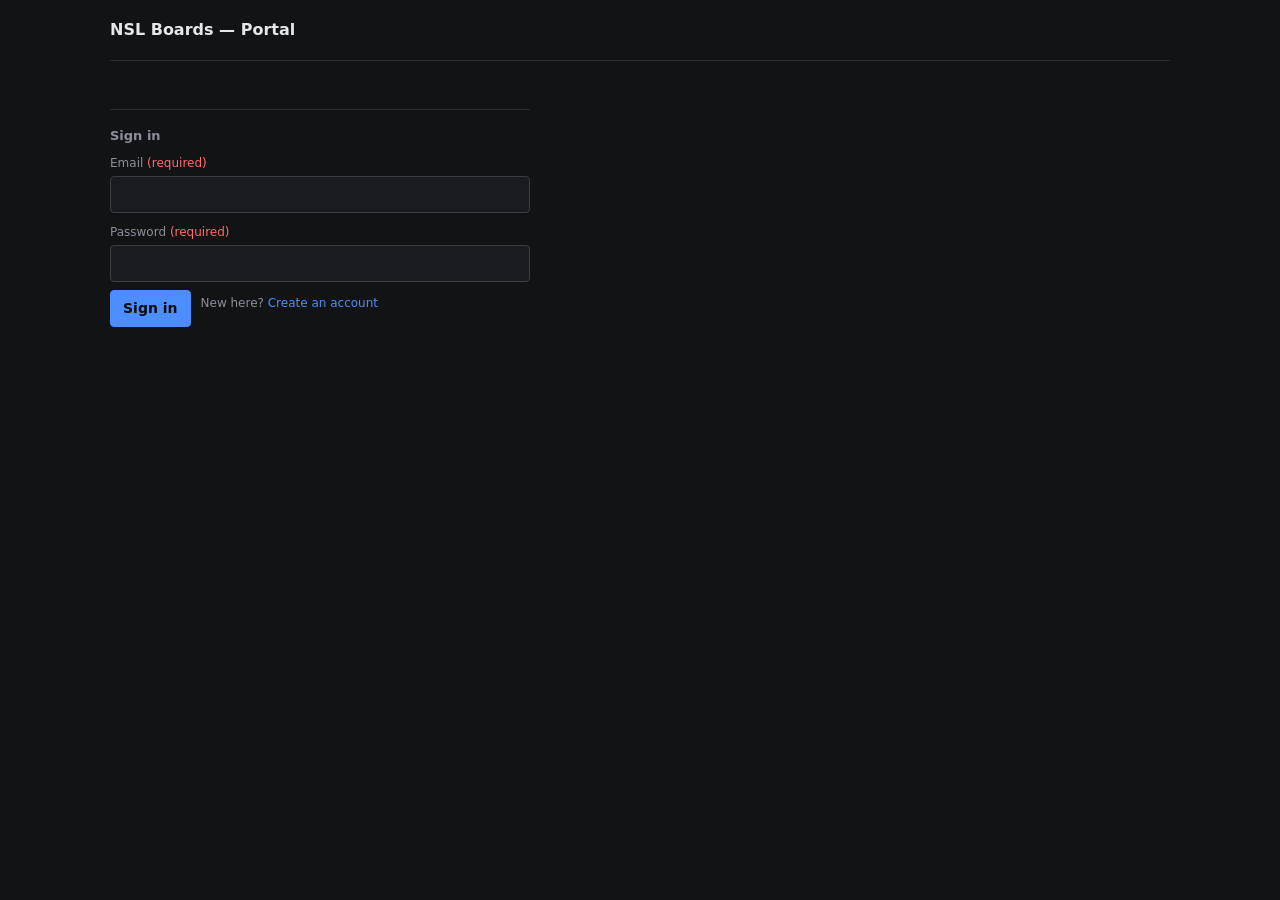
==== portal/frontend/index.html @ 8a795899 "Audio creator: search/cut/merge TfL announcements across Stops, Destinations, Routes and Originals -" ====
<!doctype html><html><head><meta charset=utf8><meta name=viewport content="width=device-width,initial-scale=1">
<title>NSL Portal</title><link rel=icon href=data:,><link rel=stylesheet href="styles.css">
</head><body>
<div class=window><div class=titlebar>NSL Boards — Portal</div>
<div class=body>
<div id=authbar class=row style="justify-content:space-between;align-items:center">
<span id=who>Not signed in</span>
<span class=row><select id=orgsel aria-label="Organisation"></select>
<button id=btn-logout>Sign out</button></span>
</div>
<div id=authview>
<div id=auth-signin class=group><div class=grouptitle>Sign in</div>
<form id=form-login>
<div class=row>
<div style="flex:1;min-width:220px"><label for=si-email>Email <span class=req>(required)</span></label><input id=si-email type=email autocomplete=username></div>
<div style="flex:1;min-width:220px"><label for=si-pass>Password <span class=req>(required)</span></label><input id=si-pass type=password autocomplete=current-password></div>
</div>
<div class=row><button type=submit class=primary>Sign in</button>
<span class=hint>New here? <a href="#" id=link-signup>Create an account</a></span></div>
<div class=err id=si-err></div>
</form>
</div>
<div id=auth-signup class=group style="display:none"><div class=grouptitle>Create account</div>
<form id=form-signup>
<p class=hint>Creates your login <b>and</b> a new organisation. You become its owner and can invite others later.</p>
<div><label for=su-name>Your name</label><input id=su-name autocomplete=name></div>
<div><label for=su-org>Organisation name <span class=req>(required)</span></label><input id=su-org></div>
<div class=row>
<div style="flex:1;min-width:220px"><label for=su-email>Email <span class=req>(required)</span></label><input id=su-email type=email autocomplete=email></div>
<div style="flex:1;min-width:220px"><label for=su-pass>Password <span class=req>(required, min 8 characters)</span></label><input id=su-pass type=password autocomplete=new-password></div>
</div>
<div><label for=su-pass2>Confirm password <span class=req>(required)</span></label><input id=su-pass2 type=password autocomplete=new-password></div>
<div class=row><button type=submit class=primary>Create account &amp; organisation</button>
<span class=hint>Already have an account? <a href="#" id=link-signin>Sign in</a></span></div>
<div class=err id=su-err></div>
</form>
</div>
</div>
<div id=mainview style="display:none">
<div class=tabs id=tabs>
<button class=tab data-tab=programs>Programs</button>
<button class=tab data-tab=codes>Codes</button>
<button class=tab data-tab=controllers>Controllers</button>
<button class=tab data-tab=audio>Audio &amp; Voices</button>
<button class=tab data-tab=tfl>Audio creator</button>
<button class=tab data-tab=remote>Remote control</button>
</div>
<div class=err id=err></div>
<section id=tab-programs>
<div class=group><div class=grouptitle>Programs</div>
<div class=row>
<div style="flex:2;min-width:200px"><label for=np-name>New program name <span class=req>(required)</span></label><input id=np-name></div>
<div style="flex:1;min-width:120px"><label for=np-width>Logical width (px)</label><input id=np-width type=number value=240></div>
<div style="align-self:end"><button id=btn-newprog class=primary>New program</button></div>
</div>
<table><thead><tr><th>Program</th><th>Services</th><th>Published</th><th>Actions</th></tr></thead><tbody id=progrows></tbody></table>
</div>
<div class=group id=progdetail style="display:none"><div class=grouptitle>Program detail</div>
<div id=pd-body></div>
</div>
</section>
<section id=tab-codes style="display:none">
<div class=group><div class=grouptitle>Destination codes (8 digits, unique per program)</div>
<div class=row><div style="flex:1"><label for=codes-prog>Program</label><select id=codes-prog></select></div>
<div style="align-self:end"><button id=btn-codes>Load codes</button></div></div>
<table><thead><tr><th>Code</th><th>Service</th><th>Destination</th></tr></thead><tbody id=coderows></tbody></table>
</div>
</section>
<section id=tab-controllers style="display:none">
<div class=group><div class=grouptitle>Controllers</div>
<div class=row>
<div style="flex:1;min-width:140px"><label for=pair-code>Pairing code</label><input id=pair-code maxlength=6></div>
<div style="flex:2;min-width:160px"><label for=pair-name>Controller name <span class=req>(required)</span></label><input id=pair-name></div>
<div style="align-self:end" class=row><button id=btn-pair class=primary>Pair controller</button>
<button id=btn-sim title="Register a fake device to get a code for testing">Simulate device</button></div>
</div>
<table><thead><tr><th>Name</th><th>Status</th><th>Last seen</th><th>App</th><th>Programs (want / on bus)</th><th>Actions</th></tr></thead><tbody id=ctlrows></tbody></table>
</div>
<dialog id=token-dialog>
<div class=grouptitle>Device token — copy it now</div>
<p class=hint id=token-sub>This token is shown <b>once</b>. The Pi needs it to talk to the portal. Lose it and use “Rotate token” on the controller row for a new one.</p>
<div class=row><div style="flex:1"><label for=token-value>Device token</label><input id=token-value readonly></div>
<div style="align-self:end"><button id=btn-token-copy>Copy</button></div></div>
<div><label for=token-pi>On the Pi (replace the NSL_TOKEN line, keep PORTAL_URL)</label><pre id=token-pi></pre></div>
<div class=row style="justify-content:flex-end"><button id=btn-token-close class=primary>Done</button></div>
</dialog>
</section>
<section id=tab-audio style="display:none">
<div class=group><div class=grouptitle>Audio clips</div>
<p class=hint>Clips are picked by name everywhere — stops, services and announcements. Names use lowercase letters, numbers and dashes.</p>
<table><thead><tr><th>Clip name</th><th>Source</th><th>Preview</th><th>Actions</th></tr></thead><tbody id=audiorows></tbody></table>
<div class=row>
<div style="flex:2;min-width:200px"><label for=au-name>Clip name <span class=req>(required)</span></label><input id=au-name><div class=hint>e.g. derby-bus-station. Auto-filled from the file — edit before uploading.</div><div class=err id=au-name-err></div></div>
<div style="flex:2"><label for=au-file>Audio file (MP3/WAV/OGG/M4A/FLAC, max 50 MB) <span class=req>(required)</span></label><input id=au-file type=file accept="audio/*,.flac,.wav,.mp3,.ogg,.m4a"></div>
<div style="align-self:end"><button id=btn-upload>Upload</button></div>
</div>
</div>
<div class=group><div class=grouptitle>Generate with Piper</div>
<p class=hint>Without an uploaded voice this saves an audible preview tone (not silence) so you can test playback. Upload a voice below for real speech.</p>
<div><label for=gen-text>Text to speak <span class=req>(required)</span></label><textarea id=gen-text rows=2></textarea></div>
<div class=row>
<div style="flex:2"><label for=gen-name>Clip name <span class=req>(required)</span></label><input id=gen-name><div class=hint>e.g. derby-bus-station. Auto-suggested from the text — edit before generating.</div><div class=err id=gen-name-err></div></div>
<div style="flex:1"><label for=gen-voice>Voice</label><select id=gen-voice></select></div>
<div style="flex:1"><label for=gen-speed>Speed</label><input id=gen-speed type=number step=0.1 value=1.0></div>
<div style="align-self:end"><button id=btn-generate class=primary>Generate</button></div>
</div>
</div>
<div class=group><div class=grouptitle>Voices</div>
<table><thead><tr><th>Name</th><th>Language</th><th>Sample rate</th></tr></thead><tbody id=voicerows></tbody></table>
<div class=row>
<div style="flex:1"><label for=vv-name>Voice name <span class=req>(required)</span></label><input id=vv-name></div>
<div style="flex:2"><label for=vv-model>Model file (.onnx) <span class=req>(required)</span></label><input id=vv-model type=file accept=".onnx"></div>
<div style="flex:2"><label for=vv-config>Config file (.onnx.json) <span class=req>(required)</span></label><input id=vv-config type=file accept=".json"></div>
<div style="align-self:end"><button id=btn-voice>Upload voice</button></div>
</div>
</div>
</section>
<section id=tab-tfl style="display:none">
<div class=group><div class=grouptitle>Audio creator — cut TfL announcements</div>
<p class=hint>Search the iBus library — <b>Stops</b>, <b>Destinations</b>, <b>Routes</b> and <b>Originals</b> (e.g. <b>Morrisons</b>, a terminus, a route number, or S_WESTCOMBE…). Load a file, drag a region on the waveform, then save. The trimmed clip uploads straight to your Audio library so you can pick it in the stops portal.</p>
<div class=row>
<div style="flex:2;min-width:200px"><label for=tfl-q>Search announcements</label><input id=tfl-q placeholder="e.g. Morrisons"></div>
<div style="flex:1;min-width:160px"><label for=tfl-folder>Library</label><select id=tfl-folder><option value="">All libraries</option><option value="Stops">Stops</option><option value="Destinations">Destinations</option><option value="Routes">Routes</option><option value="Original">Originals</option></select></div>
<div style="align-self:end" class=row><button id=btn-tfl-search class=primary>Search</button></div>
</div>
<div id=tfl-count class=hint></div>
<table><thead><tr><th>Announcement</th><th>Library</th><th></th></tr></thead><tbody id=tfl-rows></tbody></table>
</div>
<div class=group id=tfl-editor style="display:none"><div class=grouptitle id=tfl-title>Trim</div>
<audio id=tfl-audio controls style="width:100%"></audio>
<div><label>Waveform — drag to select the bit to keep</label><canvas id=tfl-wave style="width:100%;height:110px;border:1px solid #888;background:#111;display:block"></canvas></div>
<div class=row>
<div style="flex:1"><label for=tfl-start>Start (s)</label><input id=tfl-start type=number step=0.01 min=0 value=0></div>
<div style="flex:1"><label for=tfl-end>End (s)</label><input id=tfl-end type=number step=0.01 min=0 value=0></div>
<div style="flex:1"><label>Length</label><div id=tfl-dur class=hint>—</div></div>
<div style="align-self:end" class=row><button id=btn-tfl-play-sel class=primary>Play selection</button></div>
</div>
<div class=row>
<div style="flex:2;min-width:200px"><label for=tfl-name>Clip name <span class=req>(required)</span></label><input id=tfl-name><div class=hint>Lowercase, numbers and dashes. Auto-filled from the file — edit before saving.</div><div class=err id=tfl-name-err></div></div>
<div style="align-self:end" class=row><button id=btn-tfl-save class=primary>Cut &amp; save to library</button><button id=btn-tfl-add-merge>Add selection to merge</button></div>
</div>
<div id=tfl-save-msg class=hint></div>
<div class=err id=tfl-err></div>
</div>
<div class=group><div class=grouptitle>Merge timeline — join words into one clip</div>
<p class=hint>Example: load <b>Bloomfield Road…</b>, trim to just “Bloomfield”, press “Add selection to merge”. Then load a <b>Crescent</b> file, trim to “Crescent”, add it too. Tweak each part's trim inline (or press <b>Trim</b> to load it back into the waveform editor), set the gap or crossfade on each transition, preview the exact result, then save — and come back to tweak and re-save any time.</p>
<div id=tfl-merge-list class=hint>No parts yet — add selections with the button above, or “+ Merge” a whole file from the search results.</div>
<div><label>Merged preview (exactly what save will produce)</label><canvas id=tfl-merge-wave style="width:100%;height:70px;border:1px solid #888;background:#111;display:block"></canvas></div>
<div id=tfl-merge-total class=hint></div>
<div class=row>
<div style="flex:2;min-width:200px"><label for=tfl-merge-name>Merged clip name <span class=req>(required)</span></label><input id=tfl-merge-name><div class=err id=tfl-merge-name-err></div></div>
<div style="align-self:end" class=row><button id=btn-tfl-play-merge>Play merged</button><button id=btn-tfl-merge-save class=primary>Merge &amp; save</button><button id=btn-tfl-merge-clear>Clear</button></div>
</div>
<div id=tfl-merge-msg class=hint></div>
<div class=err id=tfl-merge-err></div>
</div>
</section>
<section id=tab-remote style="display:none">
<div class=group><div class=grouptitle>Remote control (device must be online)</div>
<div class=row><div style="flex:1"><label for=rc-ctl>Controller</label><select id=rc-ctl></select></div>
<div style="align-self:end"><button id=btn-rc-refresh>Refresh</button></div></div>
<div id=rc-state class=hint>Select a controller.</div>
<div class=group><div class=grouptitle>Now on the bus</div>
<div id=rc-live class=hint>Select a controller to see its current stop.</div>
</div>
<div class=row>
<div style="flex:2;min-width:200px"><label for=rc-code>8-digit code</label><input id=rc-code maxlength=8 inputmode=numeric></div>
<div style="align-self:end"><button id=btn-rc-code class=primary>Select destination</button></div>
</div>
<div id=rc-result class=hint></div>
<details><summary>More controls (stops, announcements, override, volume, program)</summary>
<div class=row>
<button id=btn-prev>Prev stop</button><button id=btn-next>Next stop</button>
<button id=btn-an>Announce next</button><button id=btn-aa>Announce approaching</button>
</div>
<div class=row>
<div style="flex:2"><label for=rc-ov>Override text</label><input id=rc-ov></div>
<div style="align-self:end" class=row><button id=btn-ov>Apply override</button><button id=btn-ovc>Clear override</button></div>
</div>
<div class=row>
<div style="flex:1"><label for=rc-vol>Volume (0–100)</label><input id=rc-vol type=number min=0 max=100 value=80></div>
<div style="align-self:end" class=row><button id=btn-vol>Set volume</button><button id=btn-mute>Mute</button></div>
</div>
<div class=row>
<div style="flex:1"><label for=rc-prog>Program</label><select id=rc-prog></select></div>
<div style="align-self:end"><button id=btn-rc-prog>Select program</button></div>
</div>
</details>
</div>
</section>
</div>
</div></div>
<script src="layout.js"></script>
<script src="app.js"></script>
</body></html>
---- portal/frontend/styles.css ----
/* NSL Portal: plain dark UI. No cards, no gradients, no shadows. */
:root{
  --bg:#121315; --panel:#1a1b1e; --line:#2c2e33; --line2:#3a3d44;
  --ink:#e6e7ea; --muted:#8b8f98;
  --accent:#4c8dff; --accent-h:#6aa0ff;
  --danger:#ff6b6b; --ok:#4cc38a; --amber:#FFB000;
  --font:system-ui,-apple-system,"Segoe UI",Roboto,sans-serif;
  color-scheme:dark;
}
*{box-sizing:border-box}
body{background:var(--bg);color:var(--ink);font:14px/1.5 var(--font);margin:0}

/* layout: one flat column, no outer box */
.window{max-width:1100px;margin:0 auto;padding:0 20px 48px}
.titlebar{padding:18px 0;font-size:16px;font-weight:600;border-bottom:1px solid var(--line)}
.body{padding:16px 0 0;display:block}
.body > *{margin-bottom:16px}

#authbar{display:flex;margin:0 0 8px;padding:0 0 12px;border-bottom:1px solid var(--line)}
#authbar select{width:auto;min-width:160px}
#who{color:var(--muted)}
#authview{max-width:420px;margin:32px 0}

/* sections: separated by a line, never boxed */
.group{background:none;border:none;border-top:1px solid var(--line);border-radius:0;
  padding:16px 0 0;margin:24px 0 0}
.group .group{border-top:1px solid var(--line);margin-top:16px}
.grouptitle{position:static;display:block;background:none;padding:0;margin:0 0 4px;
  font-size:13px;font-weight:600;color:var(--muted)}
h3{margin:20px 0 6px;font-size:15px;font-weight:600}
p{margin:6px 0}
a{color:var(--accent);text-decoration:none}
a:hover{text-decoration:underline}

/* forms */
label{display:block;font-size:12px;color:var(--muted);margin:10px 0 4px}
label .req{color:var(--danger)}
input,select,textarea{width:100%;background:var(--panel);color:var(--ink);font:inherit;
  border:1px solid var(--line2);border-radius:4px;padding:7px 9px}
input:focus,select:focus,textarea:focus{outline:none;border-color:var(--accent)}
input[readonly]{color:var(--muted)}
input[type=checkbox],input[type=radio]{width:auto;accent-color:var(--accent);margin-right:6px;vertical-align:middle}
input[type=color]{padding:2px;height:34px}
textarea{resize:vertical}
.row{display:flex;gap:10px;flex-wrap:wrap;align-items:flex-start;margin-top:8px}
.row > div > label:first-child{margin-top:0}
.hint{font-size:12px;color:var(--muted);margin:4px 0}
.err{font-size:13px;color:var(--danger)}
.err:empty{display:none}
.ok{color:var(--ok)}

/* buttons */
button{font:inherit;color:var(--ink);background:var(--panel);border:1px solid var(--line2);
  border-radius:4px;padding:7px 12px;cursor:pointer}
button:hover{border-color:var(--accent-h)}
button:focus-visible{outline:1px solid var(--accent);outline-offset:1px}
button:disabled{opacity:.45;cursor:default}
button.primary{background:var(--accent);border-color:var(--accent);color:#0b0c0e;font-weight:600}
button.primary:hover{background:var(--accent-h);border-color:var(--accent-h)}
button[data-del],button[data-delclip],button[data-svc-del],button[data-unpair],button[data-delstop],#lay-del{
  color:var(--danger)}
button[data-del]:hover,button[data-delclip]:hover,button[data-svc-del]:hover,
button[data-unpair]:hover,button[data-delstop]:hover,#lay-del:hover{border-color:var(--danger)}

/* tabs */
.tabs{display:flex;gap:20px;border-bottom:1px solid var(--line);margin-bottom:8px}
button.tab{background:none;border:none;border-bottom:2px solid transparent;border-radius:0;
  padding:8px 0;margin-bottom:-1px;color:var(--muted)}
button.tab:hover{color:var(--ink);border-bottom-color:var(--line2)}
button.tab.on{color:var(--ink);border-bottom-color:var(--accent)}

/* tables: lines only */
table{width:100%;border-collapse:collapse;margin-top:10px}
th{font-size:12px;font-weight:600;color:var(--muted);text-align:left}
th,td{padding:8px 10px 8px 0;text-align:left;vertical-align:middle;border-bottom:1px solid var(--line)}
tbody tr:hover{background:var(--panel)}
tr.sel{background:var(--panel)}
td.row{display:table-cell;margin:0;white-space:nowrap}
td.row button{margin:2px 6px 2px 0;padding:4px 10px;font-size:13px}
td input,td select{padding:5px 8px}
.kbd{font-family:ui-monospace,Menlo,Consolas,monospace;color:var(--amber)}

/* LED previews */
.led{display:inline-block;background:#000;border:1px solid var(--line2);padding:6px}
.led canvas,canvas.led{image-rendering:pixelated}
#lay-canvas,#lay-preview,#pv-screens canvas{border:1px solid var(--line2)!important;background:#000}

/* details and dialogs */
details{margin-top:12px;border:none;padding:0}
summary{cursor:pointer;color:var(--muted);padding:4px 0}
summary:hover{color:var(--ink)}
details[open] > summary{color:var(--ink)}
pre{background:#000;color:#cfd3dc;padding:10px;border:1px solid var(--line);border-radius:4px;
  font:12px/1.5 ui-monospace,Menlo,Consolas,monospace;overflow:auto;white-space:pre-wrap;word-break:break-all}
dialog{background:var(--bg);color:var(--ink);border:1px solid var(--line2);border-radius:6px;
  padding:20px;max-width:560px;width:calc(100% - 32px)}
dialog::backdrop{background:rgba(0,0,0,.6)}
dialog h3{margin-top:0}

#pd-versions{color:var(--muted);font-size:12px;margin:8px 0}
#pv-meta{color:var(--muted)}

@media(max-width:700px){
  .window{padding:0 12px 32px}
  table{display:block;overflow-x:auto;white-space:nowrap}
  .tabs{overflow-x:auto;gap:16px}
  button{min-height:40px}
  input,select,textarea{font-size:16px}
}
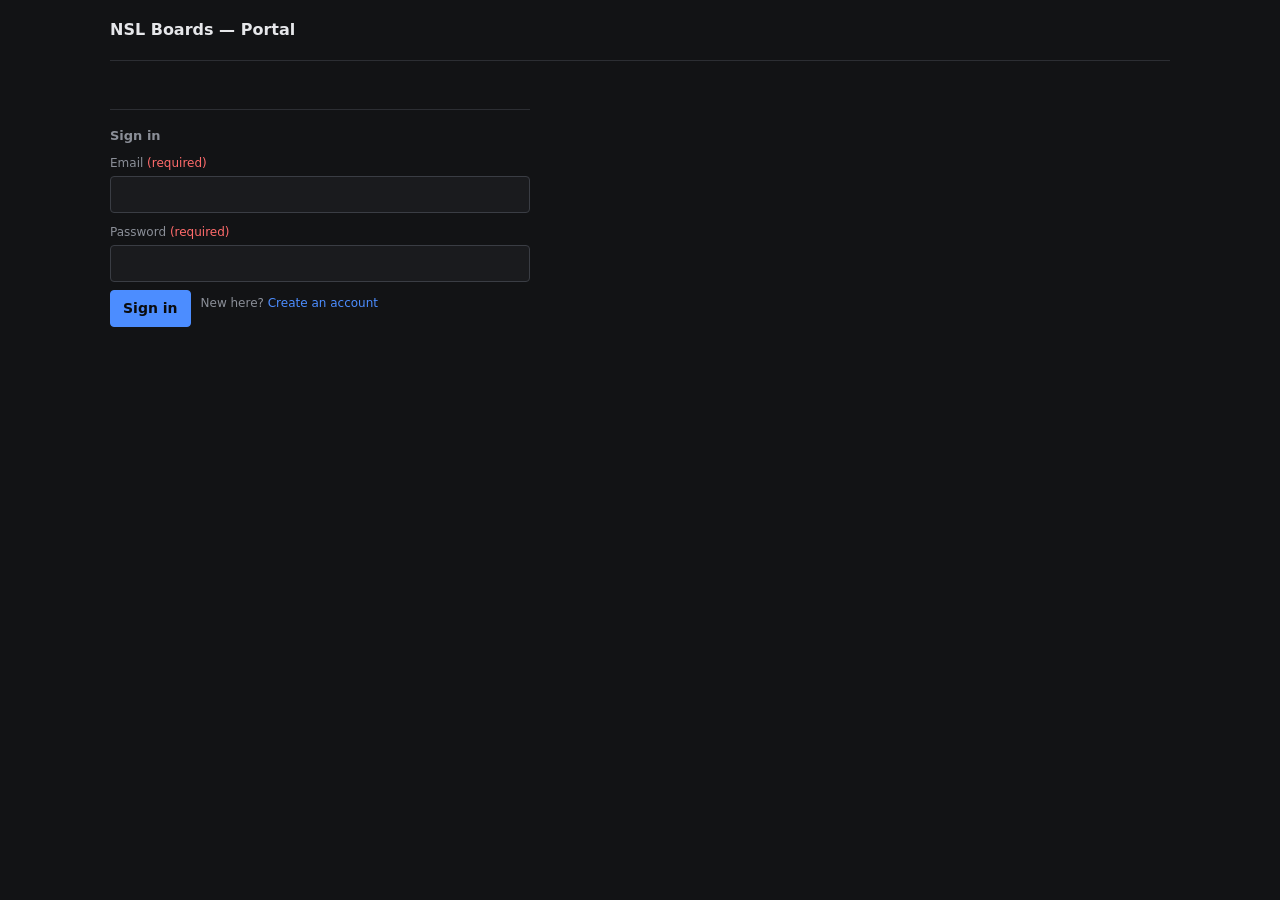
==== commit 8096866e: "Replace-and-delete for audio clips instead of dead-end error - GET /api/audio/{sha}/usages lists sto" ====
--- a/portal/frontend/index.html
+++ b/portal/frontend/index.html
@@ -95,6 +95,14 @@
 <div style="align-self:end"><button id=btn-upload>Upload</button></div>
 </div>
 </div>
+<dialog id=clip-del-dialog>
+<div class=grouptitle id=cdd-title>Delete clip</div>
+<div id=cdd-uses class=hint></div>
+<div><label for=cdd-replace>Replace all uses with</label><select id=cdd-replace></select>
+<div class=hint>Pick another clip, or Silent to leave those stops and announcements with no audio.</div></div>
+<div class=err id=cdd-err></div>
+<div class=row style="justify-content:flex-end"><button id=cdd-cancel>Cancel</button><button id=cdd-confirm class=primary>Replace &amp; delete</button></div>
+</dialog>
 <div class=group><div class=grouptitle>Generate with Piper</div>
 <p class=hint>Without an uploaded voice this saves an audible preview tone (not silence) so you can test playback. Upload a voice below for real speech.</p>
 <div><label for=gen-text>Text to speak <span class=req>(required)</span></label><textarea id=gen-text rows=2></textarea></div>
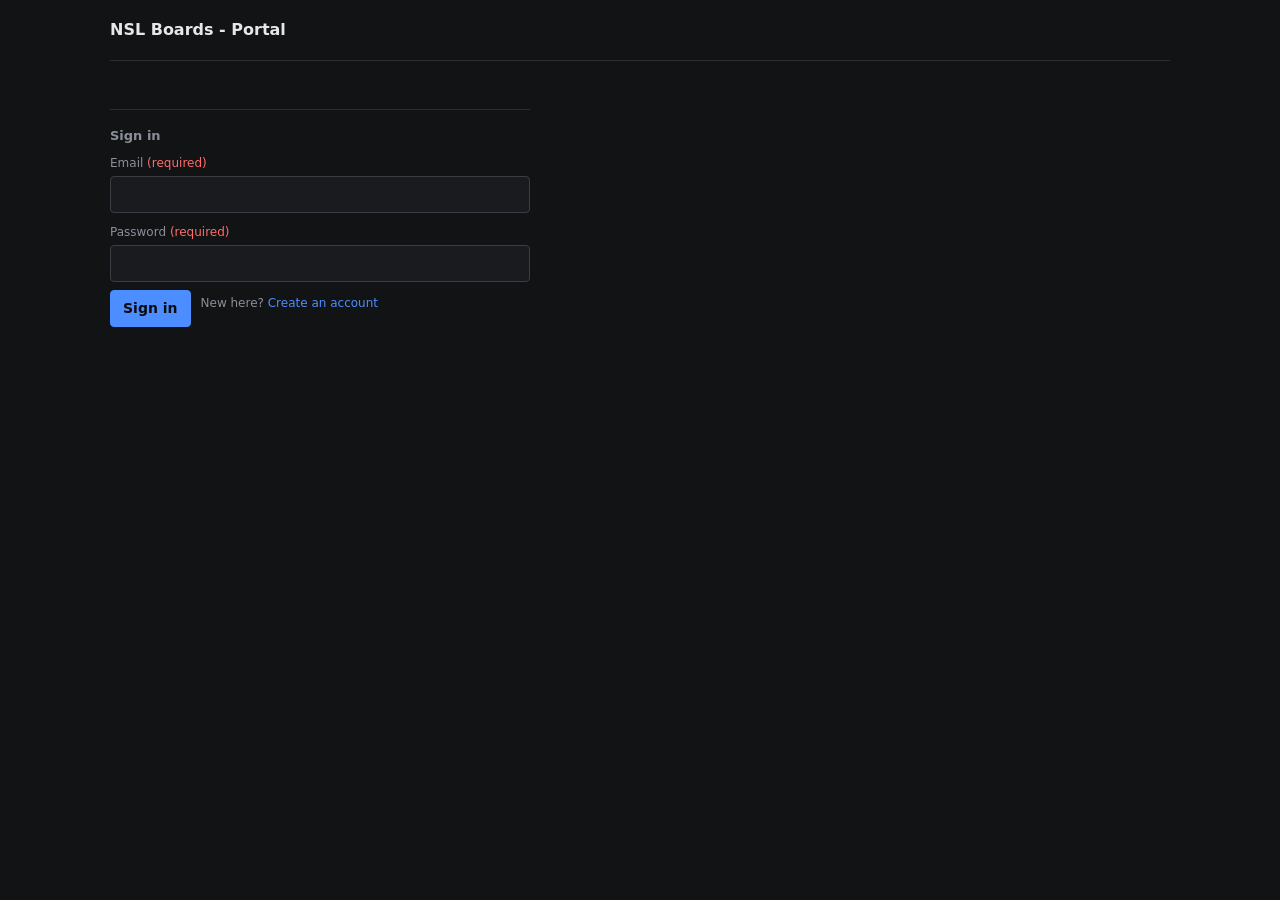
==== commit 64507e12: "Multi-speaker Piper voices: pick a speaker per generation - Parse speaker_id_map on voice upload (nu" ====
--- a/portal/frontend/index.html
+++ b/portal/frontend/index.html
@@ -1,7 +1,7 @@
 <!doctype html><html><head><meta charset=utf8><meta name=viewport content="width=device-width,initial-scale=1">
 <title>NSL Portal</title><link rel=icon href=data:,><link rel=stylesheet href="styles.css">
 </head><body>
-<div class=window><div class=titlebar>NSL Boards — Portal</div>
+<div class=window><div class=titlebar>NSL Boards - Portal</div>
 <div class=body>
 <div id=authbar class=row style="justify-content:space-between;align-items:center">
 <span id=who>Not signed in</span>
@@ -77,7 +77,7 @@
 <table><thead><tr><th>Name</th><th>Status</th><th>Last seen</th><th>App</th><th>Programs (want / on bus)</th><th>Actions</th></tr></thead><tbody id=ctlrows></tbody></table>
 </div>
 <dialog id=token-dialog>
-<div class=grouptitle>Device token — copy it now</div>
+<div class=grouptitle>Device token - copy it now</div>
 <p class=hint id=token-sub>This token is shown <b>once</b>. The Pi needs it to talk to the portal. Lose it and use “Rotate token” on the controller row for a new one.</p>
 <div class=row><div style="flex:1"><label for=token-value>Device token</label><input id=token-value readonly></div>
 <div style="align-self:end"><button id=btn-token-copy>Copy</button></div></div>
@@ -87,10 +87,10 @@
 </section>
 <section id=tab-audio style="display:none">
 <div class=group><div class=grouptitle>Audio clips</div>
-<p class=hint>Clips are picked by name everywhere — stops, services and announcements. Names use lowercase letters, numbers and dashes.</p>
+<p class=hint>Clips are picked by name everywhere - stops, services and announcements. Names use lowercase letters, numbers and dashes.</p>
 <table><thead><tr><th>Clip name</th><th>Source</th><th>Preview</th><th>Actions</th></tr></thead><tbody id=audiorows></tbody></table>
 <div class=row>
-<div style="flex:2;min-width:200px"><label for=au-name>Clip name <span class=req>(required)</span></label><input id=au-name><div class=hint>e.g. derby-bus-station. Auto-filled from the file — edit before uploading.</div><div class=err id=au-name-err></div></div>
+<div style="flex:2;min-width:200px"><label for=au-name>Clip name <span class=req>(required)</span></label><input id=au-name><div class=hint>e.g. derby-bus-station. Auto-filled from the file - edit before uploading.</div><div class=err id=au-name-err></div></div>
 <div style="flex:2"><label for=au-file>Audio file (MP3/WAV/OGG/M4A/FLAC, max 50 MB) <span class=req>(required)</span></label><input id=au-file type=file accept="audio/*,.flac,.wav,.mp3,.ogg,.m4a"></div>
 <div style="align-self:end"><button id=btn-upload>Upload</button></div>
 </div>
@@ -107,14 +107,15 @@
 <p class=hint>Without an uploaded voice this saves an audible preview tone (not silence) so you can test playback. Upload a voice below for real speech.</p>
 <div><label for=gen-text>Text to speak <span class=req>(required)</span></label><textarea id=gen-text rows=2></textarea></div>
 <div class=row>
-<div style="flex:2"><label for=gen-name>Clip name <span class=req>(required)</span></label><input id=gen-name><div class=hint>e.g. derby-bus-station. Auto-suggested from the text — edit before generating.</div><div class=err id=gen-name-err></div></div>
+<div style="flex:2"><label for=gen-name>Clip name <span class=req>(required)</span></label><input id=gen-name><div class=hint>e.g. derby-bus-station. Auto-suggested from the text - edit before generating.</div><div class=err id=gen-name-err></div></div>
 <div style="flex:1"><label for=gen-voice>Voice</label><select id=gen-voice></select></div>
+<div style="flex:1"><label for=gen-speaker>Speaker</label><select id=gen-speaker></select></div>
 <div style="flex:1"><label for=gen-speed>Speed</label><input id=gen-speed type=number step=0.1 value=1.0></div>
 <div style="align-self:end"><button id=btn-generate class=primary>Generate</button></div>
 </div>
 </div>
 <div class=group><div class=grouptitle>Voices</div>
-<table><thead><tr><th>Name</th><th>Language</th><th>Sample rate</th></tr></thead><tbody id=voicerows></tbody></table>
+<table><thead><tr><th>Name</th><th>Language</th><th>Sample rate</th><th>Speakers</th></tr></thead><tbody id=voicerows></tbody></table>
 <div class=row>
 <div style="flex:1"><label for=vv-name>Voice name <span class=req>(required)</span></label><input id=vv-name></div>
 <div style="flex:2"><label for=vv-model>Model file (.onnx) <span class=req>(required)</span></label><input id=vv-model type=file accept=".onnx"></div>
@@ -124,8 +125,8 @@
 </div>
 </section>
 <section id=tab-tfl style="display:none">
-<div class=group><div class=grouptitle>Audio creator — cut TfL announcements</div>
-<p class=hint>Search the iBus library — <b>Stops</b>, <b>Destinations</b>, <b>Routes</b> and <b>Originals</b> (e.g. <b>Morrisons</b>, a terminus, a route number, or S_WESTCOMBE…). Load a file, drag a region on the waveform, then save. The trimmed clip uploads straight to your Audio library so you can pick it in the stops portal.</p>
+<div class=group><div class=grouptitle>Audio creator - cut TfL announcements</div>
+<p class=hint>Search the iBus library - <b>Stops</b>, <b>Destinations</b>, <b>Routes</b> and <b>Originals</b> (e.g. <b>Morrisons</b>, a terminus, a route number, or S_WESTCOMBE…). Load a file, drag a region on the waveform, then save. The trimmed clip uploads straight to your Audio library so you can pick it in the stops portal.</p>
 <div class=row>
 <div style="flex:2;min-width:200px"><label for=tfl-q>Search announcements</label><input id=tfl-q placeholder="e.g. Morrisons"></div>
 <div style="flex:1;min-width:160px"><label for=tfl-folder>Library</label><select id=tfl-folder><option value="">All libraries</option><option value="Stops">Stops</option><option value="Destinations">Destinations</option><option value="Routes">Routes</option><option value="Original">Originals</option></select></div>
@@ -136,23 +137,23 @@
 </div>
 <div class=group id=tfl-editor style="display:none"><div class=grouptitle id=tfl-title>Trim</div>
 <audio id=tfl-audio controls style="width:100%"></audio>
-<div><label>Waveform — drag to select the bit to keep</label><canvas id=tfl-wave style="width:100%;height:110px;border:1px solid #888;background:#111;display:block"></canvas></div>
+<div><label>Waveform - drag to select the bit to keep</label><canvas id=tfl-wave style="width:100%;height:110px;border:1px solid #888;background:#111;display:block"></canvas></div>
 <div class=row>
 <div style="flex:1"><label for=tfl-start>Start (s)</label><input id=tfl-start type=number step=0.01 min=0 value=0></div>
 <div style="flex:1"><label for=tfl-end>End (s)</label><input id=tfl-end type=number step=0.01 min=0 value=0></div>
-<div style="flex:1"><label>Length</label><div id=tfl-dur class=hint>—</div></div>
+<div style="flex:1"><label>Length</label><div id=tfl-dur class=hint>-</div></div>
 <div style="align-self:end" class=row><button id=btn-tfl-play-sel class=primary>Play selection</button></div>
 </div>
 <div class=row>
-<div style="flex:2;min-width:200px"><label for=tfl-name>Clip name <span class=req>(required)</span></label><input id=tfl-name><div class=hint>Lowercase, numbers and dashes. Auto-filled from the file — edit before saving.</div><div class=err id=tfl-name-err></div></div>
+<div style="flex:2;min-width:200px"><label for=tfl-name>Clip name <span class=req>(required)</span></label><input id=tfl-name><div class=hint>Lowercase, numbers and dashes. Auto-filled from the file - edit before saving.</div><div class=err id=tfl-name-err></div></div>
 <div style="align-self:end" class=row><button id=btn-tfl-save class=primary>Cut &amp; save to library</button><button id=btn-tfl-add-merge>Add selection to merge</button></div>
 </div>
 <div id=tfl-save-msg class=hint></div>
 <div class=err id=tfl-err></div>
 </div>
-<div class=group><div class=grouptitle>Merge timeline — join words into one clip</div>
-<p class=hint>Example: load <b>Bloomfield Road…</b>, trim to just “Bloomfield”, press “Add selection to merge”. Then load a <b>Crescent</b> file, trim to “Crescent”, add it too. Tweak each part's trim inline (or press <b>Trim</b> to load it back into the waveform editor), set the gap or crossfade on each transition, preview the exact result, then save — and come back to tweak and re-save any time.</p>
-<div id=tfl-merge-list class=hint>No parts yet — add selections with the button above, or “+ Merge” a whole file from the search results.</div>
+<div class=group><div class=grouptitle>Merge timeline - join words into one clip</div>
+<p class=hint>Example: load <b>Bloomfield Road…</b>, trim to just “Bloomfield”, press “Add selection to merge”. Then load a <b>Crescent</b> file, trim to “Crescent”, add it too. Tweak each part's trim inline (or press <b>Trim</b> to load it back into the waveform editor), set the gap or crossfade on each transition, preview the exact result, then save - and come back to tweak and re-save any time.</p>
+<div id=tfl-merge-list class=hint>No parts yet - add selections with the button above, or “+ Merge” a whole file from the search results.</div>
 <div><label>Merged preview (exactly what save will produce)</label><canvas id=tfl-merge-wave style="width:100%;height:70px;border:1px solid #888;background:#111;display:block"></canvas></div>
 <div id=tfl-merge-total class=hint></div>
 <div class=row>
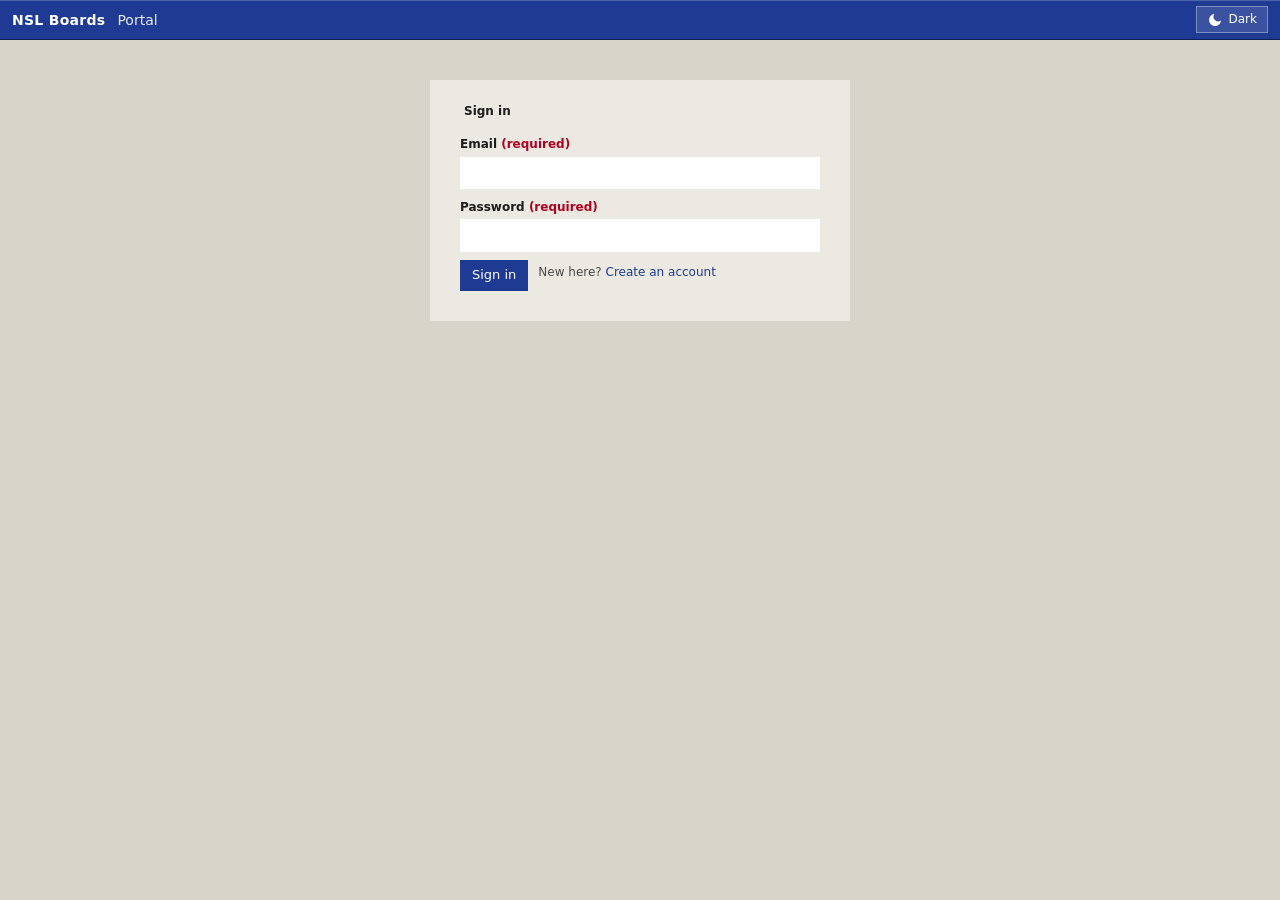
==== commit 87d73941: "feat(portal): modernised HELEN-style UI/UX with sidebar nav, dark mode, page manager and layout edit" ====
--- a/portal/frontend/index.html
+++ b/portal/frontend/index.html
@@ -1,204 +1,250 @@
 <!doctype html><html><head><meta charset=utf8><meta name=viewport content="width=device-width,initial-scale=1">
 <title>NSL Portal</title><link rel=icon href=data:,><link rel=stylesheet href="styles.css">
 </head><body>
-<div class=window><div class=titlebar>NSL Boards - Portal</div>
-<div class=body>
-<div id=authbar class=row style="justify-content:space-between;align-items:center">
-<span id=who>Not signed in</span>
-<span class=row><select id=orgsel aria-label="Organisation"></select>
-<button id=btn-logout>Sign out</button></span>
+<div class=app>
+  <div class=titlebar>
+    <span class=logo>NSL Boards</span>
+    <span class=subtitle>Portal</span>
+    <span class=spacer></span>
+    <button id=theme-toggle title="Toggle dark mode" class=icon-btn>
+      <svg class="icon moon" viewBox="0 0 24 24" width="16" height="16" fill="currentColor"><path d="M21 12.79A9 9 0 1 1 11.21 3 7 7 0 0 0 21 12.79z"></path></svg>
+      <svg class="icon sun" viewBox="0 0 24 24" width="16" height="16" fill="none" stroke="currentColor" stroke-width="2" stroke-linecap="round" style="display:none"><circle cx="12" cy="12" r="5"></circle><line x1="12" y1="1" x2="12" y2="3"></line><line x1="12" y1="21" x2="12" y2="23"></line><line x1="4.22" y1="4.22" x2="5.64" y2="5.64"></line><line x1="18.36" y1="18.36" x2="19.78" y2="19.78"></line><line x1="1" y1="12" x2="3" y2="12"></line><line x1="21" y1="12" x2="23" y2="12"></line><line x1="4.22" y1="19.78" x2="5.64" y2="18.36"></line><line x1="18.36" y1="5.64" x2="19.78" y2="4.22"></line></svg>
+      <span class=label>Dark</span>
+    </button>
+    <span id=who style="display:none">Not signed in</span>
+    <select id=orgsel aria-label="Organisation" style="display:none"></select>
+    <button id=btn-logout style="display:none">Sign out</button>
+  </div>
+
+  <div id=authview>
+    <div class=window>
+      <div id=auth-signin class=group>
+        <div class=grouptitle>Sign in</div>
+        <form id=form-login>
+          <div class=row>
+            <div class=col><label for=si-email>Email <span class=req>(required)</span></label><input id=si-email type=email autocomplete=username></div>
+            <div class=col><label for=si-pass>Password <span class=req>(required)</span></label><input id=si-pass type=password autocomplete=current-password></div>
+          </div>
+          <div class=row><button type=submit class=primary>Sign in</button>
+            <span class=hint>New here? <a href="#" id=link-signup>Create an account</a></span></div>
+          <div class=err id=si-err></div>
+        </form>
+      </div>
+      <div id=auth-signup class=group style="display:none">
+        <div class=grouptitle>Create account</div>
+        <form id=form-signup>
+          <p class=hint>Creates your login <b>and</b> a new organisation. You become its owner and can invite others later.</p>
+          <div class=row>
+            <div class=col><label for=su-name>Your name</label><input id=su-name autocomplete=name></div>
+            <div class=col><label for=su-org>Organisation name <span class=req>(required)</span></label><input id=su-org></div>
+          </div>
+          <div class=row>
+            <div class=col><label for=su-email>Email <span class=req>(required)</span></label><input id=su-email type=email autocomplete=email></div>
+            <div class=col><label for=su-pass>Password <span class=req>(required, min 8 characters)</span></label><input id=su-pass type=password autocomplete=new-password></div>
+          </div>
+          <div class=row>
+            <div class=col><label for=su-pass2>Confirm password <span class=req>(required)</span></label><input id=su-pass2 type=password autocomplete=new-password></div>
+          </div>
+          <div class=row><button type=submit class=primary>Create account &amp; organisation</button>
+            <span class=hint>Already have an account? <a href="#" id=link-signin>Sign in</a></span></div>
+          <div class=err id=su-err></div>
+        </form>
+      </div>
+    </div>
+  </div>
+
+  <div class=workspace id=mainview style="display:none">
+    <aside class=sidebar>
+      <div class=section>
+        <h2>Build</h2>
+        <nav class=nav id=main-nav>
+          <button class="nav-item on" data-section=programs>Programs</button>
+          <button class=nav-item data-section=codes>Codes</button>
+          <button class=nav-item data-section=audio>Audio &amp; Voices</button>
+          <button class=nav-item data-section=tfl>Audio creator</button>
+        </nav>
+      </div>
+      <div class=section>
+        <h2>Deploy</h2>
+        <nav class=nav>
+          <button class=nav-item data-section=controllers>Controllers</button>
+          <button class=nav-item data-section=remote>Remote control</button>
+        </nav>
+      </div>
+    </aside>
+
+    <main class=main>
+      <div class=window>
+        <div class=err id=err></div>
+
+        <section id=tab-programs>
+          <div class=group>
+            <div class=grouptitle>Programs</div>
+            <div class=row>
+              <div class=col><label for=np-name>New program name <span class=req>(required)</span></label><input id=np-name></div>
+              <div style="flex:0 0 140px"><label for=np-width>Logical width (px)</label><input id=np-width type=number value=240></div>
+              <div style="align-self:end"><button id=btn-newprog class=primary>New program</button></div>
+            </div>
+            <div class=prog-list>
+              <table><thead><tr><th>Program</th><th>Published</th><th>Actions</th></tr></thead><tbody id=progrows></tbody></table>
+            </div>
+          </div>
+          <div class=group id=progdetail style="display:none"><div class=grouptitle>Program detail</div>
+            <div id=pd-body></div>
+          </div>
+        </section>
+
+        <section id=tab-codes style="display:none">
+          <div class=group><div class=grouptitle>Destination codes</div>
+            <p class=hint>Every destination has an 8-digit code, unique within the program.</p>
+            <div class=row><div class=col><label for=codes-prog>Program</label><select id=codes-prog></select></div>
+              <div style="align-self:end"><button id=btn-codes class=primary>Load codes</button></div></div>
+            <div class=dest-list>
+              <table><thead><tr><th>Code</th><th>Service</th><th>Destination</th></tr></thead><tbody id=coderows></tbody></table>
+            </div>
+          </div>
+        </section>
+
+        <section id=tab-controllers style="display:none">
+          <div class=group><div class=grouptitle>Controllers</div>
+            <div class=row>
+              <div style="flex:0 0 140px"><label for=pair-code>Pairing code</label><input id=pair-code maxlength=6></div>
+              <div class=col><label for=pair-name>Controller name <span class=req>(required)</span></label><input id=pair-name></div>
+              <div style="align-self:end" class=row><button id=btn-pair class=primary>Pair controller</button>
+                <button id=btn-sim title="Register a fake device to get a code for testing">Simulate device</button></div>
+            </div>
+            <table><thead><tr><th>Name</th><th>Status</th><th>Last seen</th><th>App</th><th>Programs</th><th>Actions</th></tr></thead><tbody id=ctlrows></tbody></table>
+          </div>
+          <dialog id=token-dialog>
+            <div class=grouptitle>Device token - copy it now</div>
+            <p class=hint id=token-sub>This token is shown <b>once</b>. The Pi needs it to talk to the portal. Lose it and use “Rotate token” on the controller row for a new one.</p>
+            <div class=row><div class=col><label for=token-value>Device token</label><input id=token-value readonly></div>
+              <div style="align-self:end"><button id=btn-token-copy>Copy</button></div></div>
+            <div><label for=token-pi>On the Pi (replace the NSL_TOKEN line, keep PORTAL_URL)</label><pre id=token-pi></pre></div>
+            <div class=row style="justify-content:flex-end"><button id=btn-token-close class=primary>Done</button></div>
+          </dialog>
+        </section>
+
+        <section id=tab-audio style="display:none">
+          <div class=group><div class=grouptitle>Audio clips</div>
+            <p class=hint>Clips are picked by name everywhere - stops, services and announcements. Names use lowercase letters, numbers and dashes.</p>
+            <div class=row>
+              <div class=col><label for=au-name>Clip name <span class=req>(required)</span></label><input id=au-name><div class=hint>e.g. derby-bus-station. Auto-filled from the file - edit before uploading.</div><div class=err id=au-name-err></div></div>
+              <div class=col><label for=au-file>Audio file (MP3/WAV/OGG/M4A/FLAC, max 50 MB) <span class=req>(required)</span></label><input id=au-file type=file accept="audio/*,.flac,.wav,.mp3,.ogg,.m4a"></div>
+              <div style="align-self:end"><button id=btn-upload class=primary>Upload</button></div>
+            </div>
+            <table><thead><tr><th>Clip name</th><th>Source</th><th>Preview</th><th>Actions</th></tr></thead><tbody id=audiorows></tbody></table>
+          </div>
+          <dialog id=clip-del-dialog>
+            <div class=grouptitle id=cdd-title>Delete clip</div>
+            <div id=cdd-uses class=hint></div>
+            <div><label for=cdd-replace>Replace all uses with</label><select id=cdd-replace></select>
+              <div class=hint>Pick another clip, or Silent to leave those stops and announcements with no audio.</div></div>
+            <div class=err id=cdd-err></div>
+            <div class=row style="justify-content:flex-end"><button id=cdd-cancel>Cancel</button><button id=cdd-confirm class=primary>Replace &amp; delete</button></div>
+          </dialog>
+          <div class=group><div class=grouptitle>Generate with Piper</div>
+            <p class=hint>Without an uploaded voice this saves an audible preview tone (not silence) so you can test playback. Upload a voice below for real speech.</p>
+            <div><label for=gen-text>Text to speak <span class=req>(required)</span></label><textarea id=gen-text rows=2></textarea></div>
+            <div class=row>
+              <div class=col><label for=gen-name>Clip name <span class=req>(required)</span></label><input id=gen-name><div class=hint>e.g. derby-bus-station. Auto-suggested from the text - edit before generating.</div><div class=err id=gen-name-err></div></div>
+              <div style="flex:0 0 160px"><label for=gen-voice>Voice</label><select id=gen-voice></select></div>
+              <div style="flex:0 0 140px"><label for=gen-speaker>Speaker</label><select id=gen-speaker></select></div>
+              <div style="flex:0 0 100px"><label for=gen-speed>Speed</label><input id=gen-speed type=number step=0.1 value=1.0></div>
+              <div style="align-self:end"><button id=btn-generate class=primary>Generate</button></div>
+            </div>
+          </div>
+          <div class=group><div class=grouptitle>Voices</div>
+            <table><thead><tr><th>Name</th><th>Language</th><th>Sample rate</th><th>Speakers</th></tr></thead><tbody id=voicerows></tbody></table>
+            <div class=row>
+              <div style="flex:0 0 160px"><label for=vv-name>Voice name <span class=req>(required)</span></label><input id=vv-name></div>
+              <div class=col><label for=vv-model>Model file (.onnx) <span class=req>(required)</span></label><input id=vv-model type=file accept=".onnx"></div>
+              <div class=col><label for=vv-config>Config file (.onnx.json) <span class=req>(required)</span></label><input id=vv-config type=file accept=".json"></div>
+              <div style="align-self:end"><button id=btn-voice class=primary>Upload voice</button></div>
+            </div>
+          </div>
+        </section>
+
+        <section id=tab-tfl style="display:none">
+          <div class=group><div class=grouptitle>Audio creator - cut TfL announcements</div>
+            <p class=hint>Search the iBus library - <b>Stops</b>, <b>Destinations</b>, <b>Routes</b> and <b>Originals</b> (e.g. <b>Morrisons</b>, a terminus, a route number, or S_WESTCOMBE…). Load a file, drag a region on the waveform, then save. The trimmed clip uploads straight to your Audio library so you can pick it in the stops portal.</p>
+            <div class=row>
+              <div class=col><label for=tfl-q>Search announcements</label><input id=tfl-q placeholder="e.g. Morrisons"></div>
+              <div style="flex:0 0 180px"><label for=tfl-folder>Library</label><select id=tfl-folder><option value="">All libraries</option><option value=Stops>Stops</option><option value=Destinations>Destinations</option><option value=Routes>Routes</option><option value=Original>Originals</option></select></div>
+              <div style="align-self:end" class=row><button id=btn-tfl-search class=primary>Search</button></div>
+            </div>
+            <div id=tfl-count class=hint></div>
+            <div class=dest-list><table><thead><tr><th>Announcement</th><th>Library</th><th></th></tr></thead><tbody id=tfl-rows></tbody></table></div>
+          </div>
+          <div class=group id=tfl-editor style="display:none"><div class=grouptitle id=tfl-title>Trim</div>
+            <audio id=tfl-audio controls style="width:100%"></audio>
+            <div><label>Waveform - drag to select the bit to keep</label><canvas id=tfl-wave style="width:100%;height:110px;border:1px solid #888;background:#111;display:block"></canvas></div>
+            <div class=row>
+              <div style="flex:0 0 120px"><label for=tfl-start>Start (s)</label><input id=tfl-start type=number step=0.01 min=0 value=0></div>
+              <div style="flex:0 0 120px"><label for=tfl-end>End (s)</label><input id=tfl-end type=number step=0.01 min=0 value=0></div>
+              <div style="flex:0 0 120px"><label>Length</label><div id=tfl-dur class=hint>-</div></div>
+              <div style="align-self:end" class=row><button id=btn-tfl-play-sel class=primary>Play selection</button></div>
+            </div>
+            <div class=row>
+              <div class=col><label for=tfl-name>Clip name <span class=req>(required)</span></label><input id=tfl-name><div class=hint>Lowercase, numbers and dashes. Auto-filled from the file - edit before saving.</div><div class=err id=tfl-name-err></div></div>
+              <div style="align-self:end" class=row><button id=btn-tfl-save class=primary>Cut &amp; save to library</button><button id=btn-tfl-add-merge>Add selection to merge</button></div>
+            </div>
+            <div id=tfl-save-msg class=hint></div>
+            <div class=err id=tfl-err></div>
+          </div>
+          <div class=group><div class=grouptitle>Merge timeline - join words into one clip</div>
+            <p class=hint>Example: load <b>Bloomfield Road…</b>, trim to just “Bloomfield”, press “Add selection to merge”. Then load a <b>Crescent</b> file, trim to “Crescent”, add it too. Tweak each part's trim inline (or press <b>Trim</b> to load it back into the waveform editor), set the gap or crossfade on each transition, preview the exact result, then save - and come back to tweak and re-save any time.</p>
+            <div id=tfl-merge-list class=hint>No parts yet - add selections with the button above, or “+ Merge” a whole file from the search results.</div>
+            <div><label>Merged preview (exactly what save will produce)</label><canvas id=tfl-merge-wave style="width:100%;height:70px;border:1px solid #888;background:#111;display:block"></canvas></div>
+            <div id=tfl-merge-total class=hint></div>
+            <div class=row>
+              <div class=col><label for=tfl-merge-name>Merged clip name <span class=req>(required)</span></label><input id=tfl-merge-name><div class=err id=tfl-merge-name-err></div></div>
+              <div style="align-self:end" class=row><button id=btn-tfl-play-merge>Play merged</button><button id=btn-tfl-merge-save class=primary>Merge &amp; save</button><button id=btn-tfl-merge-clear>Clear</button></div>
+            </div>
+            <div id=tfl-merge-msg class=hint></div>
+            <div class=err id=tfl-merge-err></div>
+          </div>
+        </section>
+
+        <section id=tab-remote style="display:none">
+          <div class=group><div class=grouptitle>Remote control (device must be online)</div>
+            <div class=row><div class=col><label for=rc-ctl>Controller</label><select id=rc-ctl></select></div>
+              <div style="align-self:end"><button id=btn-rc-refresh>Refresh</button></div></div>
+            <div id=rc-state class=hint>Select a controller.</div>
+            <div class=group><div class=grouptitle>Now on the bus</div>
+              <div id=rc-live class=hint>Select a controller to see its current stop.</div>
+            </div>
+            <div class=row>
+              <div class=col><label for=rc-code>8-digit code</label><input id=rc-code maxlength=8 inputmode=numeric></div>
+              <div style="align-self:end"><button id=btn-rc-code class=primary>Select destination</button></div>
+            </div>
+            <div id=rc-result class=hint></div>
+            <details><summary>More controls (stops, announcements, override, volume, program)</summary>
+              <div class=row>
+                <button id=btn-prev>Prev stop</button><button id=btn-next>Next stop</button>
+                <button id=btn-an>Announce next</button><button id=btn-aa>Announce approaching</button>
+              </div>
+              <div class=row>
+                <div class=col><label for=rc-ov>Override text</label><input id=rc-ov></div>
+                <div style="align-self:end" class=row><button id=btn-ov>Apply override</button><button id=btn-ovc>Clear override</button></div>
+              </div>
+              <div class=row>
+                <div style="flex:0 0 140px"><label for=rc-vol>Volume (0–100)</label><input id=rc-vol type=number min=0 max=100 value=80></div>
+                <div style="align-self:end" class=row><button id=btn-vol>Set volume</button><button id=btn-mute>Mute</button></div>
+              </div>
+              <div class=row>
+                <div class=col><label for=rc-prog>Program</label><select id=rc-prog></select></div>
+                <div style="align-self:end"><button id=btn-rc-prog>Select program</button></div>
+              </div>
+            </details>
+          </div>
+        </section>
+
+      </div>
+    </main>
+  </div>
 </div>
-<div id=authview>
-<div id=auth-signin class=group><div class=grouptitle>Sign in</div>
-<form id=form-login>
-<div class=row>
-<div style="flex:1;min-width:220px"><label for=si-email>Email <span class=req>(required)</span></label><input id=si-email type=email autocomplete=username></div>
-<div style="flex:1;min-width:220px"><label for=si-pass>Password <span class=req>(required)</span></label><input id=si-pass type=password autocomplete=current-password></div>
-</div>
-<div class=row><button type=submit class=primary>Sign in</button>
-<span class=hint>New here? <a href="#" id=link-signup>Create an account</a></span></div>
-<div class=err id=si-err></div>
-</form>
-</div>
-<div id=auth-signup class=group style="display:none"><div class=grouptitle>Create account</div>
-<form id=form-signup>
-<p class=hint>Creates your login <b>and</b> a new organisation. You become its owner and can invite others later.</p>
-<div><label for=su-name>Your name</label><input id=su-name autocomplete=name></div>
-<div><label for=su-org>Organisation name <span class=req>(required)</span></label><input id=su-org></div>
-<div class=row>
-<div style="flex:1;min-width:220px"><label for=su-email>Email <span class=req>(required)</span></label><input id=su-email type=email autocomplete=email></div>
-<div style="flex:1;min-width:220px"><label for=su-pass>Password <span class=req>(required, min 8 characters)</span></label><input id=su-pass type=password autocomplete=new-password></div>
-</div>
-<div><label for=su-pass2>Confirm password <span class=req>(required)</span></label><input id=su-pass2 type=password autocomplete=new-password></div>
-<div class=row><button type=submit class=primary>Create account &amp; organisation</button>
-<span class=hint>Already have an account? <a href="#" id=link-signin>Sign in</a></span></div>
-<div class=err id=su-err></div>
-</form>
-</div>
-</div>
-<div id=mainview style="display:none">
-<div class=tabs id=tabs>
-<button class=tab data-tab=programs>Programs</button>
-<button class=tab data-tab=codes>Codes</button>
-<button class=tab data-tab=controllers>Controllers</button>
-<button class=tab data-tab=audio>Audio &amp; Voices</button>
-<button class=tab data-tab=tfl>Audio creator</button>
-<button class=tab data-tab=remote>Remote control</button>
-</div>
-<div class=err id=err></div>
-<section id=tab-programs>
-<div class=group><div class=grouptitle>Programs</div>
-<div class=row>
-<div style="flex:2;min-width:200px"><label for=np-name>New program name <span class=req>(required)</span></label><input id=np-name></div>
-<div style="flex:1;min-width:120px"><label for=np-width>Logical width (px)</label><input id=np-width type=number value=240></div>
-<div style="align-self:end"><button id=btn-newprog class=primary>New program</button></div>
-</div>
-<table><thead><tr><th>Program</th><th>Services</th><th>Published</th><th>Actions</th></tr></thead><tbody id=progrows></tbody></table>
-</div>
-<div class=group id=progdetail style="display:none"><div class=grouptitle>Program detail</div>
-<div id=pd-body></div>
-</div>
-</section>
-<section id=tab-codes style="display:none">
-<div class=group><div class=grouptitle>Destination codes (8 digits, unique per program)</div>
-<div class=row><div style="flex:1"><label for=codes-prog>Program</label><select id=codes-prog></select></div>
-<div style="align-self:end"><button id=btn-codes>Load codes</button></div></div>
-<table><thead><tr><th>Code</th><th>Service</th><th>Destination</th></tr></thead><tbody id=coderows></tbody></table>
-</div>
-</section>
-<section id=tab-controllers style="display:none">
-<div class=group><div class=grouptitle>Controllers</div>
-<div class=row>
-<div style="flex:1;min-width:140px"><label for=pair-code>Pairing code</label><input id=pair-code maxlength=6></div>
-<div style="flex:2;min-width:160px"><label for=pair-name>Controller name <span class=req>(required)</span></label><input id=pair-name></div>
-<div style="align-self:end" class=row><button id=btn-pair class=primary>Pair controller</button>
-<button id=btn-sim title="Register a fake device to get a code for testing">Simulate device</button></div>
-</div>
-<table><thead><tr><th>Name</th><th>Status</th><th>Last seen</th><th>App</th><th>Programs (want / on bus)</th><th>Actions</th></tr></thead><tbody id=ctlrows></tbody></table>
-</div>
-<dialog id=token-dialog>
-<div class=grouptitle>Device token - copy it now</div>
-<p class=hint id=token-sub>This token is shown <b>once</b>. The Pi needs it to talk to the portal. Lose it and use “Rotate token” on the controller row for a new one.</p>
-<div class=row><div style="flex:1"><label for=token-value>Device token</label><input id=token-value readonly></div>
-<div style="align-self:end"><button id=btn-token-copy>Copy</button></div></div>
-<div><label for=token-pi>On the Pi (replace the NSL_TOKEN line, keep PORTAL_URL)</label><pre id=token-pi></pre></div>
-<div class=row style="justify-content:flex-end"><button id=btn-token-close class=primary>Done</button></div>
-</dialog>
-</section>
-<section id=tab-audio style="display:none">
-<div class=group><div class=grouptitle>Audio clips</div>
-<p class=hint>Clips are picked by name everywhere - stops, services and announcements. Names use lowercase letters, numbers and dashes.</p>
-<table><thead><tr><th>Clip name</th><th>Source</th><th>Preview</th><th>Actions</th></tr></thead><tbody id=audiorows></tbody></table>
-<div class=row>
-<div style="flex:2;min-width:200px"><label for=au-name>Clip name <span class=req>(required)</span></label><input id=au-name><div class=hint>e.g. derby-bus-station. Auto-filled from the file - edit before uploading.</div><div class=err id=au-name-err></div></div>
-<div style="flex:2"><label for=au-file>Audio file (MP3/WAV/OGG/M4A/FLAC, max 50 MB) <span class=req>(required)</span></label><input id=au-file type=file accept="audio/*,.flac,.wav,.mp3,.ogg,.m4a"></div>
-<div style="align-self:end"><button id=btn-upload>Upload</button></div>
-</div>
-</div>
-<dialog id=clip-del-dialog>
-<div class=grouptitle id=cdd-title>Delete clip</div>
-<div id=cdd-uses class=hint></div>
-<div><label for=cdd-replace>Replace all uses with</label><select id=cdd-replace></select>
-<div class=hint>Pick another clip, or Silent to leave those stops and announcements with no audio.</div></div>
-<div class=err id=cdd-err></div>
-<div class=row style="justify-content:flex-end"><button id=cdd-cancel>Cancel</button><button id=cdd-confirm class=primary>Replace &amp; delete</button></div>
-</dialog>
-<div class=group><div class=grouptitle>Generate with Piper</div>
-<p class=hint>Without an uploaded voice this saves an audible preview tone (not silence) so you can test playback. Upload a voice below for real speech.</p>
-<div><label for=gen-text>Text to speak <span class=req>(required)</span></label><textarea id=gen-text rows=2></textarea></div>
-<div class=row>
-<div style="flex:2"><label for=gen-name>Clip name <span class=req>(required)</span></label><input id=gen-name><div class=hint>e.g. derby-bus-station. Auto-suggested from the text - edit before generating.</div><div class=err id=gen-name-err></div></div>
-<div style="flex:1"><label for=gen-voice>Voice</label><select id=gen-voice></select></div>
-<div style="flex:1"><label for=gen-speaker>Speaker</label><select id=gen-speaker></select></div>
-<div style="flex:1"><label for=gen-speed>Speed</label><input id=gen-speed type=number step=0.1 value=1.0></div>
-<div style="align-self:end"><button id=btn-generate class=primary>Generate</button></div>
-</div>
-</div>
-<div class=group><div class=grouptitle>Voices</div>
-<table><thead><tr><th>Name</th><th>Language</th><th>Sample rate</th><th>Speakers</th></tr></thead><tbody id=voicerows></tbody></table>
-<div class=row>
-<div style="flex:1"><label for=vv-name>Voice name <span class=req>(required)</span></label><input id=vv-name></div>
-<div style="flex:2"><label for=vv-model>Model file (.onnx) <span class=req>(required)</span></label><input id=vv-model type=file accept=".onnx"></div>
-<div style="flex:2"><label for=vv-config>Config file (.onnx.json) <span class=req>(required)</span></label><input id=vv-config type=file accept=".json"></div>
-<div style="align-self:end"><button id=btn-voice>Upload voice</button></div>
-</div>
-</div>
-</section>
-<section id=tab-tfl style="display:none">
-<div class=group><div class=grouptitle>Audio creator - cut TfL announcements</div>
-<p class=hint>Search the iBus library - <b>Stops</b>, <b>Destinations</b>, <b>Routes</b> and <b>Originals</b> (e.g. <b>Morrisons</b>, a terminus, a route number, or S_WESTCOMBE…). Load a file, drag a region on the waveform, then save. The trimmed clip uploads straight to your Audio library so you can pick it in the stops portal.</p>
-<div class=row>
-<div style="flex:2;min-width:200px"><label for=tfl-q>Search announcements</label><input id=tfl-q placeholder="e.g. Morrisons"></div>
-<div style="flex:1;min-width:160px"><label for=tfl-folder>Library</label><select id=tfl-folder><option value="">All libraries</option><option value="Stops">Stops</option><option value="Destinations">Destinations</option><option value="Routes">Routes</option><option value="Original">Originals</option></select></div>
-<div style="align-self:end" class=row><button id=btn-tfl-search class=primary>Search</button></div>
-</div>
-<div id=tfl-count class=hint></div>
-<table><thead><tr><th>Announcement</th><th>Library</th><th></th></tr></thead><tbody id=tfl-rows></tbody></table>
-</div>
-<div class=group id=tfl-editor style="display:none"><div class=grouptitle id=tfl-title>Trim</div>
-<audio id=tfl-audio controls style="width:100%"></audio>
-<div><label>Waveform - drag to select the bit to keep</label><canvas id=tfl-wave style="width:100%;height:110px;border:1px solid #888;background:#111;display:block"></canvas></div>
-<div class=row>
-<div style="flex:1"><label for=tfl-start>Start (s)</label><input id=tfl-start type=number step=0.01 min=0 value=0></div>
-<div style="flex:1"><label for=tfl-end>End (s)</label><input id=tfl-end type=number step=0.01 min=0 value=0></div>
-<div style="flex:1"><label>Length</label><div id=tfl-dur class=hint>-</div></div>
-<div style="align-self:end" class=row><button id=btn-tfl-play-sel class=primary>Play selection</button></div>
-</div>
-<div class=row>
-<div style="flex:2;min-width:200px"><label for=tfl-name>Clip name <span class=req>(required)</span></label><input id=tfl-name><div class=hint>Lowercase, numbers and dashes. Auto-filled from the file - edit before saving.</div><div class=err id=tfl-name-err></div></div>
-<div style="align-self:end" class=row><button id=btn-tfl-save class=primary>Cut &amp; save to library</button><button id=btn-tfl-add-merge>Add selection to merge</button></div>
-</div>
-<div id=tfl-save-msg class=hint></div>
-<div class=err id=tfl-err></div>
-</div>
-<div class=group><div class=grouptitle>Merge timeline - join words into one clip</div>
-<p class=hint>Example: load <b>Bloomfield Road…</b>, trim to just “Bloomfield”, press “Add selection to merge”. Then load a <b>Crescent</b> file, trim to “Crescent”, add it too. Tweak each part's trim inline (or press <b>Trim</b> to load it back into the waveform editor), set the gap or crossfade on each transition, preview the exact result, then save - and come back to tweak and re-save any time.</p>
-<div id=tfl-merge-list class=hint>No parts yet - add selections with the button above, or “+ Merge” a whole file from the search results.</div>
-<div><label>Merged preview (exactly what save will produce)</label><canvas id=tfl-merge-wave style="width:100%;height:70px;border:1px solid #888;background:#111;display:block"></canvas></div>
-<div id=tfl-merge-total class=hint></div>
-<div class=row>
-<div style="flex:2;min-width:200px"><label for=tfl-merge-name>Merged clip name <span class=req>(required)</span></label><input id=tfl-merge-name><div class=err id=tfl-merge-name-err></div></div>
-<div style="align-self:end" class=row><button id=btn-tfl-play-merge>Play merged</button><button id=btn-tfl-merge-save class=primary>Merge &amp; save</button><button id=btn-tfl-merge-clear>Clear</button></div>
-</div>
-<div id=tfl-merge-msg class=hint></div>
-<div class=err id=tfl-merge-err></div>
-</div>
-</section>
-<section id=tab-remote style="display:none">
-<div class=group><div class=grouptitle>Remote control (device must be online)</div>
-<div class=row><div style="flex:1"><label for=rc-ctl>Controller</label><select id=rc-ctl></select></div>
-<div style="align-self:end"><button id=btn-rc-refresh>Refresh</button></div></div>
-<div id=rc-state class=hint>Select a controller.</div>
-<div class=group><div class=grouptitle>Now on the bus</div>
-<div id=rc-live class=hint>Select a controller to see its current stop.</div>
-</div>
-<div class=row>
-<div style="flex:2;min-width:200px"><label for=rc-code>8-digit code</label><input id=rc-code maxlength=8 inputmode=numeric></div>
-<div style="align-self:end"><button id=btn-rc-code class=primary>Select destination</button></div>
-</div>
-<div id=rc-result class=hint></div>
-<details><summary>More controls (stops, announcements, override, volume, program)</summary>
-<div class=row>
-<button id=btn-prev>Prev stop</button><button id=btn-next>Next stop</button>
-<button id=btn-an>Announce next</button><button id=btn-aa>Announce approaching</button>
-</div>
-<div class=row>
-<div style="flex:2"><label for=rc-ov>Override text</label><input id=rc-ov></div>
-<div style="align-self:end" class=row><button id=btn-ov>Apply override</button><button id=btn-ovc>Clear override</button></div>
-</div>
-<div class=row>
-<div style="flex:1"><label for=rc-vol>Volume (0–100)</label><input id=rc-vol type=number min=0 max=100 value=80></div>
-<div style="align-self:end" class=row><button id=btn-vol>Set volume</button><button id=btn-mute>Mute</button></div>
-</div>
-<div class=row>
-<div style="flex:1"><label for=rc-prog>Program</label><select id=rc-prog></select></div>
-<div style="align-self:end"><button id=btn-rc-prog>Select program</button></div>
-</div>
-</details>
-</div>
-</section>
-</div>
-</div></div>
+
 <script src="layout.js"></script>
 <script src="app.js"></script>
 </body></html>
--- a/portal/frontend/styles.css
+++ b/portal/frontend/styles.css
@@ -1,109 +1,235 @@
-/* NSL Portal: plain dark UI. No cards, no gradients, no shadows. */
+/* NSL Portal — modernised Hanover Helion / HELEN-style chrome.
+   Light grey surfaces, bevelled panels, titled group boxes, blue title bars,
+   amber LED preview. Clean, transport-industry feel with no decorative motion. */
 :root{
-  --bg:#121315; --panel:#1a1b1e; --line:#2c2e33; --line2:#3a3d44;
-  --ink:#e6e7ea; --muted:#8b8f98;
-  --accent:#4c8dff; --accent-h:#6aa0ff;
-  --danger:#ff6b6b; --ok:#4cc38a; --amber:#FFB000;
-  --font:system-ui,-apple-system,"Segoe UI",Roboto,sans-serif;
+  /* light chrome palette (default) */
+  --bg:#D8D4CA;
+  --chrome:#ECE9E2;
+  --chrome-l:#F7F5F0;
+  --chrome-d:#CFC9BD;
+  --chrome-dd:#B8B1A3;
+  --shadow:#6B655A;
+  --highlight:#FFFFFF;
+  --ink:#1c1c1c;
+  --muted:#4a4a4a;
+  --accent:#1F3A93;
+  --accent-h:#2A4BB5;
+  --danger:#B00020;
+  --ok:#1E6E3A;
+  --amber:#FFB000;
+  --warn:#C45C00;
+  --field:#fff;
+  --row-alt:#F4F1EA;
+  --sel:#cfe0ff;
+
+  --border-out:1px solid var(--shadow);
+  --border-in:1px solid var(--highlight);
+  --bevel:var(--border-in) var(--border-out) var(--border-out) var(--border-in);
+
+  --font:"Segoe UI",system-ui,-apple-system,BlinkMacSystemFont,Roboto,sans-serif;
+  --mono:ui-monospace,Menlo,Consolas,"Courier New",monospace;
+  color-scheme:light;
+}
+[data-theme="dark"]{
+  --bg:#121315;
+  --chrome:#1c1d21;
+  --chrome-l:#25262b;
+  --chrome-d:#2f3137;
+  --chrome-dd:#3c3f46;
+  --shadow:#0a0b0c;
+  --highlight:#4a4d55;
+  --ink:#eaecef;
+  --muted:#9ba0a8;
+  --accent:#3b6fd9;
+  --accent-h:#5588f0;
+  --danger:#e05252;
+  --ok:#4cc38a;
+  --amber:#FFB000;
+  --warn:#e08a3c;
+  --field:#141519;
+  --row-alt:#1a1b20;
+  --sel:#2a3f6e;
   color-scheme:dark;
 }
 *{box-sizing:border-box}
-body{background:var(--bg);color:var(--ink);font:14px/1.5 var(--font);margin:0}
-
-/* layout: one flat column, no outer box */
-.window{max-width:1100px;margin:0 auto;padding:0 20px 48px}
-.titlebar{padding:18px 0;font-size:16px;font-weight:600;border-bottom:1px solid var(--line)}
-.body{padding:16px 0 0;display:block}
-.body > *{margin-bottom:16px}
-
-#authbar{display:flex;margin:0 0 8px;padding:0 0 12px;border-bottom:1px solid var(--line)}
-#authbar select{width:auto;min-width:160px}
-#who{color:var(--muted)}
-#authview{max-width:420px;margin:32px 0}
-
-/* sections: separated by a line, never boxed */
-.group{background:none;border:none;border-top:1px solid var(--line);border-radius:0;
-  padding:16px 0 0;margin:24px 0 0}
-.group .group{border-top:1px solid var(--line);margin-top:16px}
-.grouptitle{position:static;display:block;background:none;padding:0;margin:0 0 4px;
-  font-size:13px;font-weight:600;color:var(--muted)}
-h3{margin:20px 0 6px;font-size:15px;font-weight:600}
+body,.group,.window,button,input,select,textarea,table,th,td,.sidebar,.main{transition:background-color .15s,border-color .15s,color .15s}
+html,body{height:100%}
+body{background:var(--bg);color:var(--ink);font:14px/1.45 var(--font);margin:0;min-height:100%;transition:background .15s,color .15s}
+
+/* ---------- app shell ---------- */
+.app{display:flex;flex-direction:column;height:100vh;min-height:100vh}
+.titlebar{background:var(--accent);color:#fff;padding:6px 12px;display:flex;gap:12px;align-items:center;
+  border-bottom:1px solid #0e1f52;box-shadow:0 1px 0 rgba(255,255,255,.2) inset}
+[data-theme="dark"] .titlebar{background:#1a3a7a;border-bottom-color:#0c1d42}
+.titlebar .logo{font-weight:700;letter-spacing:.02em}
+.titlebar .subtitle{font-weight:400;opacity:.9}
+.titlebar .spacer{flex:1}
+#theme-toggle{background:rgba(255,255,255,.12);border:1px solid rgba(255,255,255,.35);color:#fff;padding:4px 10px;font-size:12px;display:inline-flex;align-items:center;gap:6px}
+#theme-toggle:hover{background:rgba(255,255,255,.22)}
+#theme-toggle .icon{width:16px;height:16px}
+#who{font-size:12px;opacity:.95}
+#orgsel{background:#fff;border:1px solid #0e1f52;color:var(--ink);font-size:13px;padding:3px 6px;min-width:160px}
+#btn-logout{background:rgba(255,255,255,.12);border:1px solid #0e1f52;color:#fff;font-size:12px;padding:3px 10px}
+
+/* main workspace */
+.workspace{flex:1;display:flex;overflow:hidden}
+.sidebar{width:220px;background:var(--chrome);border-right:1px solid var(--shadow);display:flex;flex-direction:column;
+  box-shadow:1px 0 0 var(--highlight) inset}
+.sidebar .section{padding:10px 12px;border-bottom:1px solid var(--chrome-dd);box-shadow:0 1px 0 var(--highlight) inset}
+.sidebar h2{font-size:12px;text-transform:uppercase;letter-spacing:.05em;color:var(--muted);margin:0 0 8px}
+.nav{display:flex;flex-direction:column;gap:2px}
+.nav button{text-align:left;background:transparent;border:1px solid transparent;padding:7px 10px;font-size:13px;
+  border-radius:3px;color:var(--ink)}
+.nav button:hover{background:var(--chrome-l);border-color:var(--chrome-dd)}
+.nav button.on{background:#fff;border-color:var(--shadow);font-weight:700;box-shadow:1px 1px 2px rgba(0,0,0,.08)}
+[data-theme="dark"] .nav button.on{background:var(--accent);border-color:#0e1f52;color:#fff;box-shadow:none}
+.nav button:disabled{opacity:.45}
+
+.main{flex:1;overflow:auto;padding:16px;background:var(--bg)}
+.window{max-width:1300px;margin:0 auto}
+
+/* ---------- auth ---------- */
+#authview{margin:40px auto}
+#authview .window{max-width:420px;background:var(--chrome);border:var(--bevel);padding:16px}
+#authbar{display:none}
+
+/* ---------- group boxes ---------- */
+.group{background:var(--chrome);border:var(--bevel);padding:14px;margin:18px 0 0;position:relative}
+.group .group{margin-top:14px}
+.grouptitle{position:absolute;top:-11px;left:10px;background:var(--chrome);padding:0 8px;font-weight:700;font-size:12px;color:var(--ink)}
+h3{margin:18px 0 8px;font-size:15px;font-weight:700}
 p{margin:6px 0}
 a{color:var(--accent);text-decoration:none}
 a:hover{text-decoration:underline}
 
-/* forms */
-label{display:block;font-size:12px;color:var(--muted);margin:10px 0 4px}
+/* ---------- forms ---------- */
+label{display:block;font-size:12px;font-weight:700;color:var(--ink);margin:10px 0 3px}
 label .req{color:var(--danger)}
-input,select,textarea{width:100%;background:var(--panel);color:var(--ink);font:inherit;
-  border:1px solid var(--line2);border-radius:4px;padding:7px 9px}
-input:focus,select:focus,textarea:focus{outline:none;border-color:var(--accent)}
-input[readonly]{color:var(--muted)}
+input,select,textarea{width:100%;background:var(--field);color:var(--ink);font:inherit;font-size:14px;
+  border:var(--bevel);padding:6px 8px}
+input:focus,select:focus,textarea:focus{outline:2px solid var(--accent);outline-offset:-1px}
+select option{background:var(--field);color:var(--ink)}
+input[readonly]{background:var(--chrome-d);color:var(--muted)}
 input[type=checkbox],input[type=radio]{width:auto;accent-color:var(--accent);margin-right:6px;vertical-align:middle}
 input[type=color]{padding:2px;height:34px}
-textarea{resize:vertical}
+textarea{resize:vertical;min-height:60px}
 .row{display:flex;gap:10px;flex-wrap:wrap;align-items:flex-start;margin-top:8px}
 .row > div > label:first-child{margin-top:0}
+.col{flex:1;min-width:200px}
 .hint{font-size:12px;color:var(--muted);margin:4px 0}
-.err{font-size:13px;color:var(--danger)}
+.err{font-size:13px;color:var(--danger);font-weight:600}
 .err:empty{display:none}
 .ok{color:var(--ok)}
 
-/* buttons */
-button{font:inherit;color:var(--ink);background:var(--panel);border:1px solid var(--line2);
-  border-radius:4px;padding:7px 12px;cursor:pointer}
-button:hover{border-color:var(--accent-h)}
-button:focus-visible{outline:1px solid var(--accent);outline-offset:1px}
-button:disabled{opacity:.45;cursor:default}
-button.primary{background:var(--accent);border-color:var(--accent);color:#0b0c0e;font-weight:600}
-button.primary:hover{background:var(--accent-h);border-color:var(--accent-h)}
-button[data-del],button[data-delclip],button[data-svc-del],button[data-unpair],button[data-delstop],#lay-del{
-  color:var(--danger)}
-button[data-del]:hover,button[data-delclip]:hover,button[data-svc-del]:hover,
-button[data-unpair]:hover,button[data-delstop]:hover,#lay-del:hover{border-color:var(--danger)}
-
-/* tabs */
-.tabs{display:flex;gap:20px;border-bottom:1px solid var(--line);margin-bottom:8px}
-button.tab{background:none;border:none;border-bottom:2px solid transparent;border-radius:0;
-  padding:8px 0;margin-bottom:-1px;color:var(--muted)}
-button.tab:hover{color:var(--ink);border-bottom-color:var(--line2)}
-button.tab.on{color:var(--ink);border-bottom-color:var(--accent)}
-
-/* tables: lines only */
-table{width:100%;border-collapse:collapse;margin-top:10px}
-th{font-size:12px;font-weight:600;color:var(--muted);text-align:left}
-th,td{padding:8px 10px 8px 0;text-align:left;vertical-align:middle;border-bottom:1px solid var(--line)}
-tbody tr:hover{background:var(--panel)}
-tr.sel{background:var(--panel)}
-td.row{display:table-cell;margin:0;white-space:nowrap}
-td.row button{margin:2px 6px 2px 0;padding:4px 10px;font-size:13px}
-td input,td select{padding:5px 8px}
-.kbd{font-family:ui-monospace,Menlo,Consolas,monospace;color:var(--amber)}
-
-/* LED previews */
-.led{display:inline-block;background:#000;border:1px solid var(--line2);padding:6px}
+/* ---------- buttons ---------- */
+button{font:inherit;color:var(--ink);background:linear-gradient(#fff,#D9D4C7);border:var(--bevel);
+  padding:6px 12px;cursor:pointer;font-size:13px}
+button:hover{background:linear-gradient(#fff,#E4E0D6)}
+button:active{background:linear-gradient(#D9D4C7,#fff)}
+button:focus-visible{outline:2px solid var(--accent);outline-offset:1px}
+button:disabled{opacity:.5;cursor:default}
+button.primary{background:var(--accent);color:#fff;border-color:#0e1f52}
+button.primary:hover{background:var(--accent-h)}
+button.danger{background:linear-gradient(#ffefef,#E0A8A8);color:var(--danger);border-color:var(--danger)}
+button.tool{padding:5px 8px;font-size:12px}
+button.icn{min-width:32px;padding:5px 8px}
+
+/* dark mode button overrides */
+[data-theme="dark"] button{background:var(--chrome-d);border-color:var(--shadow);color:var(--ink)}
+[data-theme="dark"] button:hover{background:var(--chrome-dd)}
+[data-theme="dark"] button:active{background:var(--chrome)}
+[data-theme="dark"] button.primary{background:var(--accent);border-color:#0e1f52;color:#fff}
+[data-theme="dark"] button.primary:hover{background:var(--accent-h)}
+[data-theme="dark"] button.danger{background:linear-gradient(#8a2a2a,#5c1a1a);color:#fff;border-color:var(--danger)}
+
+/* ---------- tables ---------- */
+table{width:100%;border-collapse:separate;border-spacing:0;background:var(--field);border:var(--bevel);margin-top:10px;font-size:13px}
+th,td{padding:7px 10px;text-align:left;border-bottom:1px solid var(--chrome-dd);border-right:1px solid var(--chrome-dd)}
+th{background:var(--chrome-d);font-size:12px;font-weight:700;color:var(--ink);border-bottom:1px solid var(--shadow)}
+tr:nth-child(even){background:var(--row-alt)}
+tbody tr:hover{background:#E8F0FF}
+tr.sel{background:#cfe0ff}
+[data-theme="dark"] tbody tr:hover{background:var(--sel)}
+[data-theme="dark"] tr.sel{background:var(--sel)}
+td.row{display:table-cell;margin:0;white-space:nowrap;vertical-align:middle}
+td.row button{margin:1px 4px 1px 0;padding:3px 8px;font-size:12px}
+td input,td select{padding:4px 6px;font-size:13px}
+.kbd{font-family:var(--mono);background:#222;color:var(--amber);padding:2px 6px;border-radius:2px;font-size:12px}
+
+/* ---------- tabs ---------- */
+.tabs{display:flex;gap:2px;border-bottom:2px solid var(--chrome-dd);margin-bottom:12px;padding-top:4px}
+button.tab{background:var(--chrome-d);border:var(--bevel);border-bottom:none;border-radius:3px 3px 0 0;
+  padding:6px 14px;color:var(--muted);font-weight:600}
+button.tab:hover{background:var(--chrome-l);color:var(--ink)}
+button.tab.on{background:var(--field);color:var(--ink);border-bottom:2px solid var(--field);margin-bottom:-2px}
+[data-theme="dark"] button.tab{background:var(--chrome-d)}
+[data-theme="dark"] button.tab.on{background:var(--chrome-l);border-bottom-color:var(--chrome-l)}
+
+/* ---------- LED preview ---------- */
+.led{display:inline-block;background:#0a0a0a;border:3px inset #555;padding:6px}
 .led canvas,canvas.led{image-rendering:pixelated}
-#lay-canvas,#lay-preview,#pv-screens canvas{border:1px solid var(--line2)!important;background:#000}
-
-/* details and dialogs */
-details{margin-top:12px;border:none;padding:0}
-summary{cursor:pointer;color:var(--muted);padding:4px 0}
-summary:hover{color:var(--ink)}
-details[open] > summary{color:var(--ink)}
-pre{background:#000;color:#cfd3dc;padding:10px;border:1px solid var(--line);border-radius:4px;
-  font:12px/1.5 ui-monospace,Menlo,Consolas,monospace;overflow:auto;white-space:pre-wrap;word-break:break-all}
-dialog{background:var(--bg);color:var(--ink);border:1px solid var(--line2);border-radius:6px;
-  padding:20px;max-width:560px;width:calc(100% - 32px)}
-dialog::backdrop{background:rgba(0,0,0,.6)}
+
+/* ---------- dialogs ---------- */
+dialog{background:var(--chrome);color:var(--ink);border:var(--bevel);padding:18px;max-width:560px;width:calc(100% - 32px)}
+dialog::backdrop{background:rgba(0,0,0,.5)}
 dialog h3{margin-top:0}
-
-#pd-versions{color:var(--muted);font-size:12px;margin:8px 0}
-#pv-meta{color:var(--muted)}
-
-@media(max-width:700px){
-  .window{padding:0 12px 32px}
+pre{background:var(--field);color:var(--ink);padding:10px;border:var(--bevel);border-radius:4px;
+  font:12px/1.5 var(--mono);overflow:auto;white-space:pre-wrap;word-break:break-all}
+
+/* ---------- status bar ---------- */
+.statusbar{background:var(--chrome);border-top:1px solid var(--shadow);padding:4px 12px;font-size:12px;color:var(--muted);
+  box-shadow:0 1px 0 var(--highlight) inset}
+
+/* ---------- program editor ---------- */
+.prog-header{display:flex;gap:12px;align-items:flex-end;flex-wrap:wrap;margin-bottom:8px}
+.prog-header .meta{color:var(--muted);font-size:12px}
+.dest-toolbar{display:flex;gap:8px;align-items:center;margin:10px 0 6px}
+.dest-list{max-height:520px;overflow:auto;border:var(--bevel);background:var(--field)}
+.dest-list table{margin:0;border:none}
+.dest-list th{position:sticky;top:0;z-index:1}
+
+/* ---------- layout editor ---------- */
+.lay-shell{display:grid;grid-template-columns:260px 1fr 280px;gap:12px;align-items:start}
+.lay-tools,.lay-props{background:var(--chrome);border:var(--bevel);padding:12px}
+.lay-canvas{background:var(--chrome);border:var(--bevel);padding:12px;text-align:center;min-width:0}
+.lay-canvas canvas{display:block;margin:0 auto;background:#141414;cursor:crosshair;width:auto;height:auto;max-width:100%;border:1px solid #333}
+.lay-preview{background:#0a0a0a;border:3px inset #555;display:inline-block;padding:6px}
+.lay-preview canvas{display:block;margin:0 auto;image-rendering:pixelated;width:auto;height:auto;max-width:100%}
+.lay-status{font-size:12px;color:var(--muted);margin-top:6px}
+/* tidy property grid */
+.lay-props .row{display:grid;grid-template-columns:repeat(auto-fit,minmax(64px,1fr));gap:8px;align-items:end;margin-top:0}
+.lay-props .row > div{min-width:0}
+.lay-props label{margin-top:0}
+.lay-props .row.full{grid-template-columns:1fr}
+.lay-props .row.actions{grid-template-columns:auto auto 1fr;justify-content:start}
+.lay-props select,.lay-props input{width:100%}
+.lay-props input[type=color]{padding:1px;height:32px}
+/* override checkboxes inline */
+#lay-ov .row{align-items:start}
+#lay-ov label{font-weight:normal;display:inline-block;margin-right:10px}
+#lay-ov input[type=checkbox]{margin-right:4px}
+/* page manager */
+.page-list{display:flex;flex-wrap:wrap;gap:6px;margin:8px 0}
+.page-list button{min-width:36px;padding:4px 8px;font-size:12px}
+.page-list button.on{background:var(--accent);color:#fff;border-color:#0e1f52}
+.page-seconds{width:80px}
+
+/* ---------- misc ---------- */
+.badge{display:inline-block;background:var(--chrome-d);border:var(--bevel);padding:1px 6px;font-size:11px;font-weight:700}
+.badge.ok{background:var(--ok);color:#fff}
+.badge.warn{background:var(--warn);color:#fff}
+.badge.err{background:var(--danger);color:#fff}
+
+/* ---------- responsive ---------- */
+@media(max-width:900px){
+  .sidebar{width:auto;min-width:180px}
+  .lay-shell{grid-template-columns:1fr}
   table{display:block;overflow-x:auto;white-space:nowrap}
-  .tabs{overflow-x:auto;gap:16px}
-  button{min-height:40px}
+}
+@media(max-width:640px){
+  .workspace{flex-direction:column}
+  .sidebar{width:100%;border-right:none;border-bottom:1px solid var(--shadow);flex-direction:row;overflow:auto}
+  .nav{flex-direction:row}
+  button{min-height:40px;font-size:15px}
   input,select,textarea{font-size:16px}
-}+}
